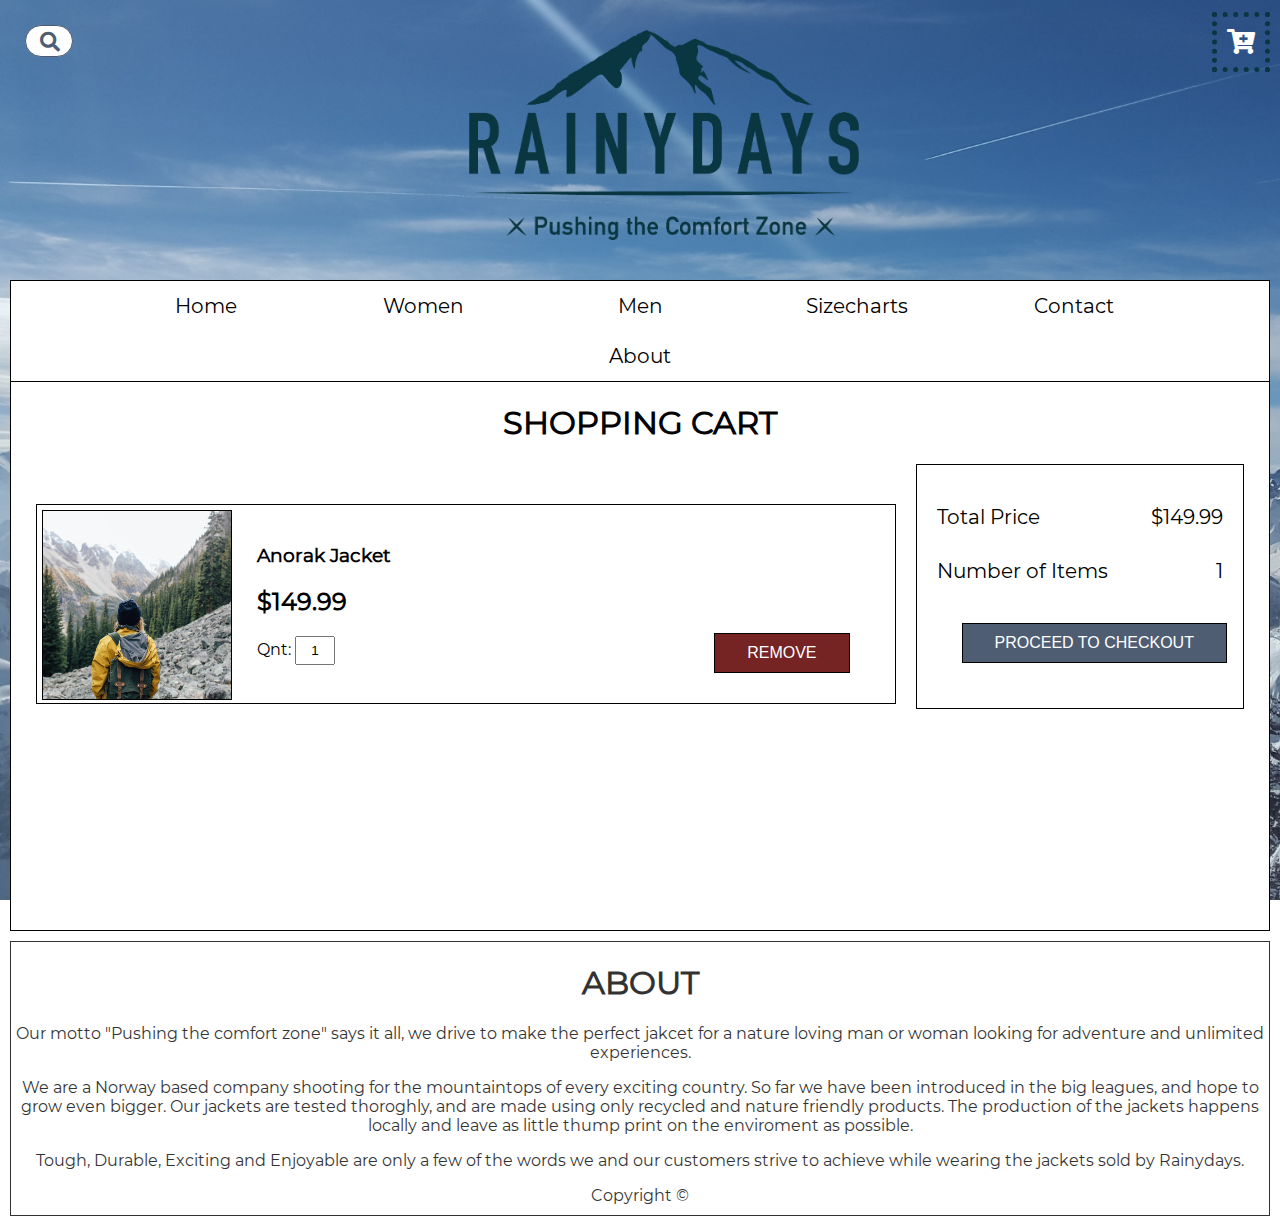
==== cart.html @ 87931893 "soon done" ====
<!DOCTYPE html>
<html lang="en">
  <head>
    <meta charset="UTF-8" />
    <meta name="viewport" content="width=device-width, initial-scale=1.0" />
    <meta name="description" content="Pushing the Comfort Zone, Jackets made to endure all adventures" />
    <title>Rainydays | Cart</title>
    <link href="css/cart.css" rel="stylesheet cart" />
    <link rel="stylesheet" href="https://use.fontawesome.com/releases/v5.10.2/css/all.css">
  </head>
  <body>
    <div class="page-wrapper">
      <header>
        <div class="header-selection">
          <div class="search-toggle">
            <input type="search" placeholder="Search..">
            <i class="fa fa-search"></i>
          </div>
          <div class="logo">
            <a href="index.html"><img src="images/rainydays_logo.png" alt="logo" style="width:100%"></a>
          </div>
          <div class="cart">
            <a href="cart.html"><label class="cart-label" for="cart-icon"><i class="fas fa-cart-plus"></i></label></a>
          </div>
        </div>
        <div class="main-nav">
          <label class="hamburger-label" for="hamburger-menu"><i class="fas fa-bars"></i></label>
          <input type="checkbox" id="hamburger-menu">
          <nav>
            <ul>
              <li><a href="index.html">Home</a></li>
              <li><a href="women.html">Women</a></li>
              <li><a href="men.html">Men</a></li>
              <li><a href="sizecharts.html">Sizecharts</a></li>
              <li><a href="contact.html">Contact</a></li>
              <li><a href="#About">About</a></li>
            </ul>
          </nav>
        </div>
      </header>
      <main>
        <section class="shopping-cart">
          <div class="title">
              <h1>SHOPPING CART</h1>
          </div>
          <div class="cart">
            <div class="products">
              <div class="product">
                <img class="product-image" src="images/productjackets/Jacket5.jpg" alt="Product Image">
                <div class="product-info">
                  <h3 class="product-name">Anorak Jacket</h3>
                  <h2 class="product-price">$149.99</h2>
                  <p class="product-quantity">Qnt: 
                    <input value="1" name="">

                  <div class="remove-button">
                    <input type="submit" class="the-remove-button" value="REMOVE">
                  </div>
                </div>
              </div>
            </div>
            <div class="cart-total">
              <p>
                <span>Total Price</span>
                <span>$149.99</span>
              </p>
              <p>
                <span>Number of Items</span>
                <span>1</span>
              </p>
              <div class="button">
                <a href="checkout.html"><input type="submit" class="the-button" value="PROCEED TO CHECKOUT"></a>
            </div>
          </div>
        </section>  
      </main>
      <footer>
        <section class="about">
            <div class="about-title">
                <h1 id="About">ABOUT</h1>
            </div>
            <div class="about-paragraphs">
                <div class="about1">
                  <p>Our motto "Pushing the comfort zone" says it all, we drive to make the perfect jakcet for a nature loving man or woman looking for adventure and unlimited experiences.</p>
                </div>
                <div class="about2">
                  <p>We are a Norway based company shooting for the mountaintops of every exciting country. So far we have been introduced in the big leagues, and hope to grow even bigger. Our jackets are tested thoroghly, and are made using only recycled and nature friendly products. The production of the jackets happens locally and leave as little thump print on the enviroment as possible.</p>
                </div>
                <div class="about3">
                  <p>Tough, Durable, Exciting and Enjoyable are only a few of the words we and our customers strive to achieve while wearing the jackets sold by Rainydays.</p>
                </div>
            </div>
        </section>
            <div class="copyright">
                Copyright &copy; 
            </div>
    </footer>
---- css/cart.css ----
@font-face {
  font-family: "Montserrat-Regular";
  src: url("../fonts/Montserrat-Regular.ttf") format("truetype");
}

body {
  font-family: "Montserrat-Regular";
  background-image: url(../images/background.jpg);
  background-repeat: no-repeat;
  background-size: cover;
  background-attachment: fixed;
}

.page-wrapper {
  max-width: 1350px;
  min-height: 100vh;
  padding: 10px;
  display: flex;
  flex-direction: column;
  margin: 0px auto;
}

* {
  box-sizing: border-box;
}

.search-toggle {
  width: auto;
  margin: 15px;
  display: table;
}

.search-toggle input[type="search"] {
  position: relative;
  padding: 5px 5px 5px 30px;
  width: 48px;
  height: 48;
  color: #4f5d73;
  font-size: 17px;
  border: 1px solid;
  border-radius: 30px;
  outline: none;
  transition: 0.5s ease;
}

.search-toggle input[type="search"]:hover {
  width: 75px;
}

.search-toggle input[type="search"]:focus {
  width: 150px;
}

.search-toggle i {
  position: relative;
  left: 5px;
  top: -25px;
  font-size: 20px;
  color: #4f5d73;
}

.main-nav {
  flex: 1;
}

.header-selection {
  display: flex;
  justify-content: space-between;
}

body {
  margin: 0;
  padding: 0;
  width: 100%;
}

.search,
.logo,
.cart {
  padding-left: 5px;
  padding-right: 5px;
  margin: 20px;
}

.cart-label {
  position: absolute;
  top: 12px;
  right: 10px;
  color: #0a3641;
  padding: 10px;
  font-size: 25px;
  display: block;
}

.logo {
  max-width: 400px;
}

nav,
#hamburger-menu {
  display: none;
}

ul {
  padding: 0px;
  text-align: center;
  background-color: white;
  border-color: black;
  border-width: 1px;
  border-style: solid solid none solid;
  margin-bottom: 0px;
}

li {
  display: block;
}

li a {
  line-height: 55px;
  width: 150px;
  color: black;
  text-align: center;
  padding: 10px;
  text-decoration: none;
  font-size: 25px;
}

li a:hover {
  background-color: #e4e4e4;
  color: #834e12;
}

.active {
  background-color: #e4e4e4;
  color: #834e12;
}

.hamburger-label {
  position: absolute;
  top: 13px;
  right: 45px;
  color: #0a3641;
  padding: 10px;
  font-size: 25px;
  display: block;
}

#hamburger-menu:checked ~ nav {
  display: block;
}

.shopping-cart {
  position: sticky;
  background-color: white;
  border-color: black;
  border-width: 1px;
  border-style: solid;
  height: 550px;
}

.title {
  text-align: center;
}

.cart {
  display: flex;
}

.products {
  flex: 0.75;
}

.product {
  display: flex;
  width: 100%;
  height: 200px;
  overflow: hidden;
  border: 1px solid black;
  margin-bottom: 20px;
  margin-top: 40px;
}

.product:hover {
  border: 1px solid rgb(236, 236, 236);
  box-shadow: 5px 5px 10px rgba(0, 0, 0, 0.2);
  transform: scale(1.01);
}

.product-image {
  width: 190px;
  height: 190px;
  object-fit: cover;
  border: 1px solid black;
  margin: 5px;
}

.product-info {
  padding: 20px;
  width: 100%;
  position: relative;
}

.product-name,
.product-price,
.product-quantity {
  margin-bottom: 20px;
}

.the-remove-button {
  border: black 1px solid;
  background-color: #752323;
  color: white;
  padding: 10px 32px;
  text-decoration: none;
  font-size: 16px;
}

.the-remove-button:hover {
  border: #752323 1px solid;
  background-color: white;
  color: #752323;
  padding: 10px 32px;
  text-decoration: none;
  font-size: 16px;
}

.remove-button {
  position: absolute;
  bottom: 20px;
  right: 20px;
  padding: 10px 25px;
  cursor: pointer;
}

.product-quantity > input {
  width: 40px;
  padding: 5px;
  text-align: center;
}

.cart-total {
  flex: 0.25;
  margin-left: 20px;
  padding: 20px;
  height: 245px;
  border: 1px solid black;
}

.cart-total p {
  display: flex;
  justify-content: space-between;
  margin-bottom: 30px;
  font-size: 20px;
}

.the-button {
  border: black 1px solid;
  background-color: #4f5d73;
  color: white;
  padding: 10px 32px;
  text-decoration: none;
  font-size: 16px;
}

.the-button:hover {
  border: #4f5d73 1px solid;
  background-color: white;
  color: #4f5d73;
  padding: 10px 32px;
  text-decoration: none;
  font-size: 16px;
}

.button {
  display: block;
  position: absolute;
  text-align: center;
  height: 40px;
  line-height: 40px;
  padding: 10px 25px;
  cursor: pointer;
}

footer {
  text-align: center;
  color: black;
  position: sticky;
  opacity: 0.8;
  background-color: white;
  border-color: black;
  border-width: 1px;
  border-style: solid;
  margin-top: 10px;
}

.copyright {
  margin-bottom: 10px;
}

@media (min-width: 600px) {
  .search-toggle input[type="search"]:hover {
    width: 150px;
  }

  .search-toggle input[type="search"]:focus {
    width: 300px;
  }

  .search-toggle input[type="search"] {
    position: relative;
    padding: 5px 30px 5px 15px;
    width: 48px;
    height: 48;
    color: #4f5d73;
    font-size: 17px;
    border: 1px solid;
    border-radius: 30px;
    outline: none;
    transition: 0.5s ease;
  }

  .search-toggle i {
    position: relative;
    left: -33px;
    top: 3px;
    font-size: 20px;
    color: #4f5d73;
  }
}

@media (min-width: 600px) {
  .hamburger-label {
    display: none;
  }

  nav {
    display: block;
  }

  ul {
    padding: 0px;
    text-align: center;
    background-color: white;
    border-color: black;
    border-width: 1px;
    border-style: solid solid none solid;
    margin-bottom: 0px;
  }

  li {
    display: inline-flex;
    justify-content: space-between;
  }

  li a {
    line-height: 40px;
    width: 213px;
    color: black;
    text-align: center;
    padding: 5px;
    text-decoration: none;
    font-size: 20px;
  }

  li a:hover {
    background-color: #e4e4e4;
    color: #834e12;
  }

  .active {
    background-color: #e4e4e4;
    color: #834e12;
  }

  .cart-label {
    color: white;
    border: 5px dotted #0a3641;
  }
}

@media (max-width: 600px) {
  .remove-button {
    display: none;
  }

  .product-image {
    width: 150px;
    height: 150px;
    object-fit: cover;
    border: 1px solid black;
    margin: 5px;
  }

  .the-button {
    border: black 1px solid;
    background-color: #4f5d73;
    color: white;
    padding: 10px 12px;
    text-decoration: none;
    font-size: 16px;
  }

  .the-button:hover {
    border: #4f5d73 1px solid;
    background-color: white;
    color: #4f5d73;
    padding: 10px 12px;
    text-decoration: none;
    font-size: 16px;
  }

  .button {
    display: block;
    position: absolute;
    text-align: center;
    height: 30px;
    line-height: 30px;
    padding: 10px 25px;
    cursor: pointer;
  }

  .product-quantity > input {
    width: 30px;
    padding: 5px;
    text-align: center;
  }

  .cart-total {
    flex: 0.15;
    margin-left: 20px;
    padding: 10px;
    height: 260px;
    border: 1px solid black;
  }

  .cart-total p {
    display: flex;
    justify-content: space-between;
    margin-bottom: 40px;
    font-size: 20px;
  }
}

@media (max-width: 1250px) {
  .cart {
    flex-direction: column;
  }
}

@media (max-width: 1200px) {
  .product {
    max-width: 95%;
  }
}
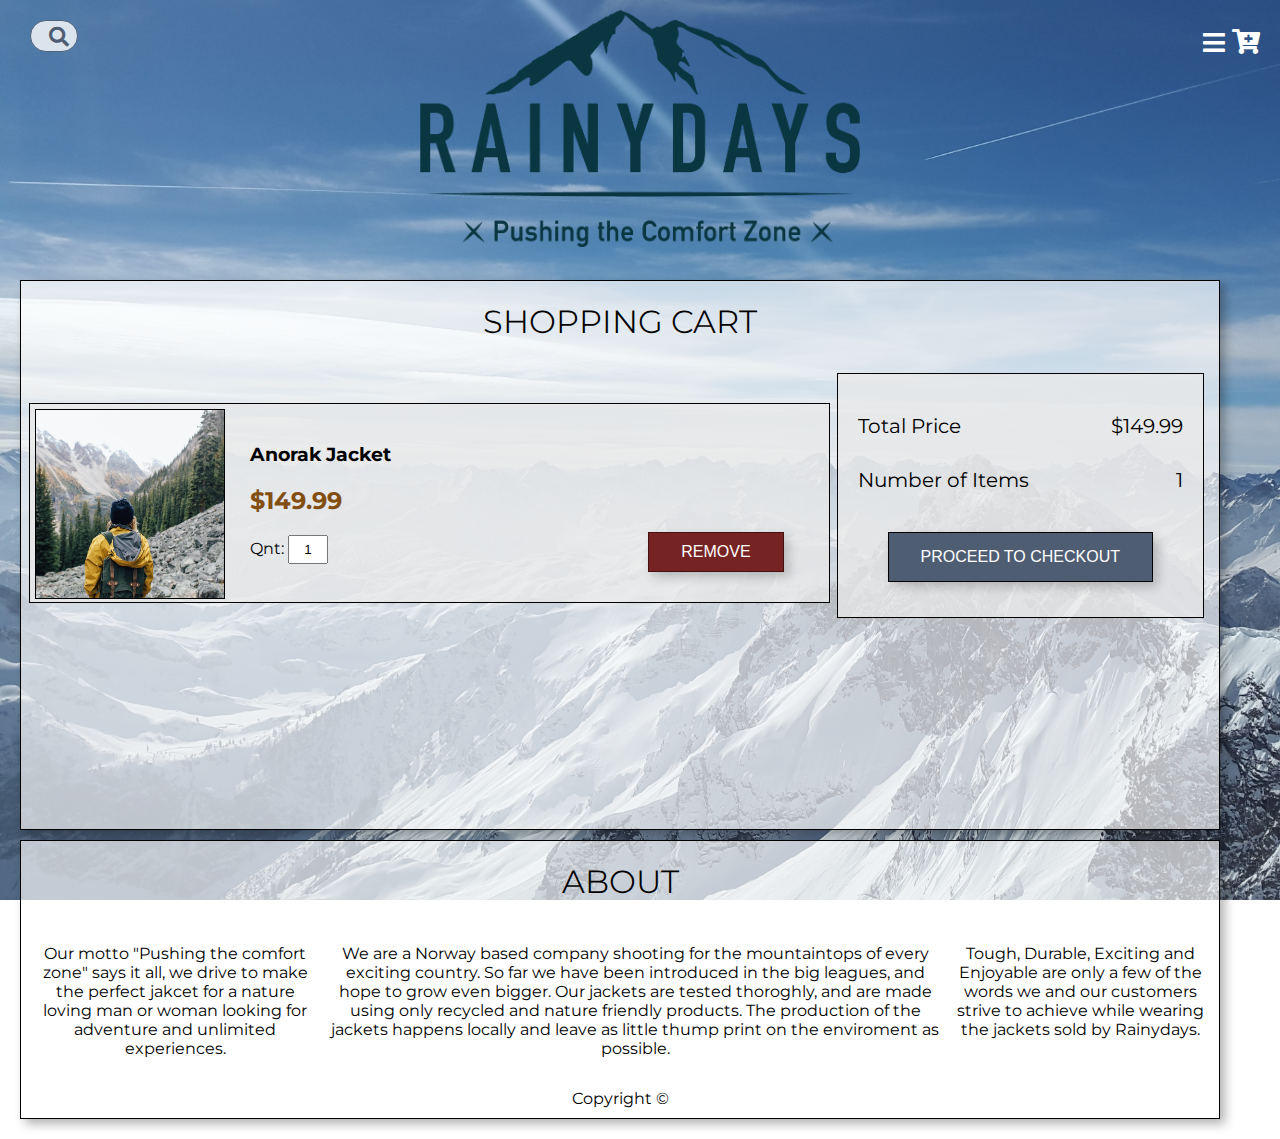
==== commit 2165d6d4: "updated!" ====
--- a/cart.html
+++ b/cart.html
@@ -5,8 +5,20 @@
     <meta name="viewport" content="width=device-width, initial-scale=1.0" />
     <meta name="description" content="Pushing the Comfort Zone, Jackets made to endure all adventures" />
     <title>Rainydays | Cart</title>
-    <link href="css/cart.css" rel="stylesheet cart" />
+    <link href="css/main.css" rel="stylesheet"/>
+    <link href="css/style.css" rel="stylesheet cart" />
     <link rel="stylesheet" href="https://use.fontawesome.com/releases/v5.10.2/css/all.css">
+    <!-- Hotjar Tracking Code for https://tender-jepsen-cf4c7b.netlify.app/ -->
+    <script>
+    (function(h,o,t,j,a,r){
+      h.hj=h.hj||function(){(h.hj.q=h.hj.q||[]).push(arguments)};
+      h._hjSettings={hjid:2862229,hjsv:6};
+      a=o.getElementsByTagName('head')[0];
+      r=o.createElement('script');r.async=1;
+      r.src=t+h._hjSettings.hjid+j+h._hjSettings.hjsv;
+      a.appendChild(r);
+      })(window,document,'https://static.hotjar.com/c/hotjar-','.js?sv=');
+    </script>
   </head>
   <body>
     <div class="page-wrapper">
@@ -47,7 +59,7 @@
             <div class="products">
               <div class="product">
                 <img class="product-image" src="images/productjackets/Jacket5.jpg" alt="Product Image">
-                <div class="product-info">
+                <div class="product-info-cart">
                   <h3 class="product-name">Anorak Jacket</h3>
                   <h2 class="product-price">$149.99</h2>
                   <p class="product-quantity">Qnt: 
--- a/css/main.css
+++ b/css/main.css
@@ -0,0 +1,534 @@
+@import url("https://fonts.googleapis.com/css2?family=Montserrat:wght@300;500&family=Playfair+Display+SC&display=swap");
+
+body {
+  font-family: "Montserrat";
+  background-image: url(../images/background.jpg);
+  background-repeat: no-repeat;
+  background-size: cover;
+  background-attachment: fixed;
+  margin: 0;
+  padding: 0;
+  width: 100%;
+}
+
+.page-wrapper {
+  max-width: 1350px;
+  min-height: 100vh;
+  padding: 10px;
+  justify-content: center;
+  margin: 0px auto;
+}
+
+* {
+  box-sizing: border-box;
+}
+
+.search-toggle {
+  position: absolute;
+  top: 20px;
+  left: 30px;
+  display: block;
+}
+
+.search-toggle input[type="search"] {
+  position: relative;
+  padding: 5px 5px 5px 30px;
+  width: 48px;
+  height: 48;
+  color: #4f5d73;
+  font-size: 17px;
+  border: 1px solid;
+  border-radius: 30px;
+  outline: none;
+  transition: 0.5s ease;
+  opacity: 0.8;
+}
+
+.search-toggle input[type="search"]:hover {
+  width: 75px;
+}
+
+.search-toggle input[type="search"]:focus {
+  width: 150px;
+}
+
+.search-toggle i {
+  position: absolute;
+  left: 5px;
+  top: 5px;
+  font-size: 20px;
+  color: #4f5d73;
+}
+
+.main-nav {
+  flex: 1;
+}
+
+.headerselection {
+  display: flex;
+  justify-content: space-between;
+}
+
+.search,
+.logo,
+.cart {
+  padding-left: 5px;
+  padding-right: 5px;
+  margin: 0px;
+  cursor: pointer;
+}
+
+.cart-label {
+  position: absolute;
+  top: 12px;
+  right: 10px;
+  color: #0a3641;
+  padding: 10px;
+  font-size: 25px;
+  display: block;
+}
+
+.logo {
+  width: 100%;
+  max-width: 300px;
+  text-align: center;
+  margin: 0px auto;
+}
+
+nav,
+#hamburger-menu {
+  visibility: hidden;
+  max-height: 0px;
+  transition: max-height 0.1s ease-out;
+  cursor: pointer;
+}
+
+ul {
+  width: 100%;
+  margin: 0 auto;
+  text-align: center;
+  background-color: #ffffff8a;
+  border: 1px black solid;
+  box-shadow: 5px 5px 10px rgba(0, 0, 0, 0.3);
+  padding: 0;
+}
+
+li {
+  display: block;
+}
+
+li a {
+  color: black;
+  text-align: center;
+  display: block;
+  padding: 10px;
+  margin: 5px;
+  text-decoration: none;
+  font-size: 25px;
+  font-weight: 300;
+}
+
+li a:hover {
+  background-color: rgba(233, 233, 233, 0.808);
+  border: 1px solid rgb(138, 138, 138);
+  box-shadow: 5px 5px 10px rgba(0, 0, 0, 0.3);
+  border-radius: 0px;
+  color: #834e12;
+}
+
+.active {
+  background-color: rgba(233, 233, 233, 0.808);
+  border: 1px solid rgb(0, 0, 0);
+  box-shadow: 5px 5px 10px rgba(0, 0, 0, 0.3);
+  border-radius: 30px;
+  color: #834e12;
+}
+
+.hamburger-label {
+  position: absolute;
+  top: 13px;
+  right: 45px;
+  color: #0a3641;
+  padding: 10px;
+  font-size: 25px;
+  display: block;
+}
+
+#hamburger-menu:checked ~ nav {
+  visibility: visible;
+  max-height: 400px;
+}
+
+/* Index specified css */
+
+.new-arrivals {
+  position: sticky;
+  background-color: #ffffffa8;
+  border: 1px solid black;
+  box-shadow: 5px 5px 10px rgba(0, 0, 0, 0.3);
+  margin: 10px;
+  max-width: 1200px;
+}
+
+.title {
+  text-align: center;
+  margin: 10px auto;
+  max-width: 800px;
+}
+
+h1 {
+  font-weight: 350;
+}
+
+.new-jackets {
+  text-align: center;
+  display: flex;
+  flex-wrap: wrap;
+  justify-content: center;
+}
+
+a:link {
+  text-decoration: none;
+}
+
+.jacket-one,
+.jacket-two,
+.jacket-three,
+.jacket-four,
+.jacket-five,
+.jacket-six {
+  border: 1px solid rgb(160, 160, 160);
+  box-shadow: 5px 5px 10px rgba(0, 0, 0, 0.1);
+  background-color: rgba(233, 233, 233, 0.932);
+  border-radius: 0px;
+  color: black;
+  margin: 15px;
+  padding: 15px;
+  cursor: pointer;
+}
+
+.jacket-one:hover,
+.jacket-two:hover,
+.jacket-three:hover,
+.jacket-four:hover,
+.jacket-five:hover,
+.jacket-six:hover {
+  border: 1px solid rgb(138, 138, 138);
+  box-shadow: 5px 5px 10px rgba(0, 0, 0, 0.5);
+  border-radius: 15px;
+  cursor: pointer;
+}
+
+.img-one,
+.img-two,
+.img-three,
+.img-four,
+.img-five,
+.img-six {
+  width: 250px;
+  height: 250px;
+  object-fit: cover;
+  border: 1px solid black;
+  margin: 2px;
+}
+
+.sale {
+  position: sticky;
+  background-color: #ffffffa8;
+  border: 1px solid black;
+  box-shadow: 5px 5px 10px rgba(0, 0, 0, 0.3);
+  margin: 10px;
+  max-width: 1200px;
+}
+
+.second-title {
+  text-align: center;
+  margin: 5px auto;
+  max-width: 700px;
+}
+
+.sale-jackets {
+  text-align: center;
+  display: flex;
+  flex-wrap: wrap;
+  justify-content: center;
+}
+
+.sale-one,
+.sale-two,
+.sale-three {
+  border: 1px solid rgb(160, 160, 160);
+  box-shadow: 5px 5px 10px rgba(0, 0, 0, 0.1);
+  background-color: rgba(233, 233, 233, 0.932);
+  border-radius: 0px;
+  color: black;
+  margin: 15px;
+  padding: 15px;
+  cursor: pointer;
+}
+
+.sale-one:hover,
+.sale-two:hover,
+.sale-three:hover {
+  border: 1px solid rgb(138, 138, 138);
+  box-shadow: 5px 5px 10px rgba(0, 0, 0, 0.5);
+  border-radius: 15px;
+  cursor: pointer;
+}
+
+.old-price {
+  text-decoration: line-through;
+}
+
+.sale-price {
+  color: rgb(204, 0, 0);
+}
+
+.img-sale-one,
+.img-sale-two,
+.img-sale-three {
+  width: 250px;
+  height: 250px;
+  object-fit: cover;
+  border: 1px solid black;
+  margin: 2px;
+}
+
+.newsletter {
+  position: sticky;
+  background-color: #ffffffa8;
+  border: 1px solid black;
+  box-shadow: 5px 5px 10px rgba(0, 0, 0, 0.3);
+  margin: 10px;
+  max-width: 1200px;
+}
+
+.newsletter-title {
+  text-align: center;
+  margin: 5px auto;
+  max-width: 575px;
+}
+
+.email input[type="email"] {
+  margin: 10px;
+  padding: 5px 30px 5px 15px;
+  width: 230px;
+  height: 48;
+  color: #4f5d73;
+  font-size: 17px;
+  border: 1px solid;
+  border-radius: 30px;
+  outline: none;
+  transition: 0.5s ease;
+}
+
+.the-button {
+  border: black 1px solid;
+  background-color: #4f5d73;
+  box-shadow: 5px 5px 10px rgba(0, 0, 0, 0.2);
+  color: white;
+  padding: 15px 32px;
+  text-decoration: none;
+  font-size: 16px;
+}
+
+.the-button:hover {
+  border: black 1px solid;
+  border-radius: 30px;
+  background-color: #4f5d73;
+  box-shadow: 5px 5px 10px rgba(0, 0, 0, 0.5);
+  color: white;
+  padding: 15px 32px;
+  text-decoration: none;
+  font-size: 16px;
+}
+
+.email,
+.button {
+  text-align: center;
+  padding: 10px;
+}
+
+.about-title {
+  text-align: center;
+}
+
+.about-paragraphs {
+  text-align: center;
+  margin: 10px;
+  display: flex;
+  flex-direction: column;
+}
+
+.about1 {
+  justify-content: space-around;
+  margin: 5px;
+}
+
+.about2 {
+  justify-content: space-around;
+  margin: 5px;
+}
+
+.about3 {
+  justify-content: space-around;
+  margin: 5px;
+}
+
+footer {
+  position: sticky;
+  background-color: #ffffffa8;
+  border: 1px solid black;
+  box-shadow: 5px 5px 10px rgba(0, 0, 0, 0.3);
+  margin: 10px;
+  max-width: 1200px;
+}
+
+.copyright {
+  text-align: center;
+  margin-bottom: 10px;
+}
+
+@media (min-width: 1290px) {
+  .hamburger-label {
+    visibility: hidden;
+  }
+
+  nav {
+    max-height: 50px;
+    visibility: visible;
+  }
+
+  ul {
+    margin: 0 auto;
+    text-align: center;
+    background-color: rgba(255, 255, 255, 0);
+    box-shadow: none;
+    border: none;
+    padding: 0px;
+  }
+
+  li {
+    display: inline-flex;
+    justify-content: space-between;
+  }
+
+  li a {
+    margin: 0 auto;
+    line-height: 40px;
+    width: 155px;
+    color: black;
+    text-align: center;
+    padding: 5px;
+    text-decoration: none;
+    font-size: 22px;
+    font-weight: 300;
+  }
+
+  li a:hover {
+    border: 1px solid black;
+    box-shadow: 5px 5px 10px rgba(0, 0, 0, 0.3);
+    border-radius: 30px;
+    color: #834e12;
+  }
+
+  .active {
+    border: 1px solid black;
+    box-shadow: 5px 5px 10px rgba(0, 0, 0, 0.3);
+    border-radius: 0px;
+    color: #834e12;
+  }
+}
+
+@media (min-width: 757px) {
+  .about-paragraphs {
+    text-align: center;
+    margin: 10px;
+    display: flex;
+    flex-direction: row;
+  }
+}
+
+@media (min-width: 608px) {
+  .search-toggle input[type="search"]:hover {
+    width: 150px;
+  }
+
+  .search-toggle input[type="search"]:focus {
+    width: 300px;
+  }
+
+  .search-toggle input[type="search"] {
+    position: relative;
+    padding: 5px 30px 5px 15px;
+    width: 48px;
+    height: 48;
+    color: #4f5d73;
+    font-size: 17px;
+    border: 1px solid;
+    border-radius: 30px;
+    outline: none;
+    transition: 0.5s ease;
+  }
+
+  .search-toggle i {
+    position: relative;
+    left: -33px;
+    top: 3px;
+    font-size: 20px;
+    color: #4f5d73;
+  }
+}
+
+@media (min-width: 600px) {
+  .hamburger-label {
+    color: white;
+  }
+
+  .cart-label {
+    color: white;
+  }
+
+  .email input[type="email"] {
+    margin: 10px;
+    padding: 5px 30px 5px 15px;
+    width: 350px;
+    height: 48;
+    color: #4f5d73;
+    font-size: 17px;
+    border: 1px solid;
+    border-radius: 30px;
+    outline: none;
+    transition: 0.5s ease;
+  }
+
+  .logo {
+    max-width: 450px;
+    margin: auto;
+  }
+}
+
+@media (min-width: 280px) {
+  .img-one,
+  .img-two,
+  .img-three,
+  .img-four,
+  .img-five,
+  .img-six {
+    width: 290px;
+    height: 290px;
+    object-fit: cover;
+    border: 1px solid black;
+    margin: 3px;
+  }
+
+  .img-sale-one,
+  .img-sale-two,
+  .img-sale-three {
+    width: 290px;
+    height: 290px;
+    object-fit: cover;
+    border: 1px solid black;
+    margin: 3px;
+  }
+}
--- a/css/style.css
+++ b/css/style.css
@@ -0,0 +1,616 @@
+/* Contact specified css */
+
+.success,
+.contact {
+  position: sticky;
+  background-color: #ffffffa8;
+  border: 1px solid black;
+  box-shadow: 5px 5px 10px rgba(0, 0, 0, 0.3);
+  margin: 10px;
+  max-width: 1200px;
+}
+
+.container {
+  text-align: center;
+}
+
+.title {
+  text-align: center;
+}
+
+* {
+  box-sizing: border-box;
+}
+
+#firstName,
+#surName,
+#subject,
+#email,
+select {
+  width: 90%;
+  text-align: center;
+  padding: 12px;
+  background-color: #f7faff;
+  border: 1px solid black;
+  border-radius: 30px;
+  box-sizing: border-box;
+  margin-top: 6px;
+  margin-bottom: 16px;
+  resize: vertical;
+}
+
+.button {
+  text-align: center;
+}
+
+.form-container {
+  text-align: center;
+  width: 800px;
+  height: 650px;
+  padding: 20px;
+  margin: 0 auto;
+  margin-bottom: 10px;
+}
+
+label {
+  display: block;
+  margin-top: 5px;
+  text-align: center;
+}
+
+.form-error {
+  display: none;
+  color: rgb(180, 4, 4);
+  margin-top: 2px;
+  margin-bottom: 12px;
+}
+
+.message {
+  display: none;
+  background: rgba(1, 161, 1, 0.459);
+  border: 1px solid rgb(0, 126, 27);
+  box-shadow: 2px 2px 4px 0 rgba(32, 87, 0, 0.3);
+  text-align: center;
+  padding: 15px;
+  color: rgb(0, 73, 6);
+  border-radius: 10px;
+  margin: 5px 100px 15px 100px;
+}
+
+/* Cart specified css */
+
+.shopping-cart {
+  position: sticky;
+  background-color: #ffffffa8;
+  border: 1px solid black;
+  box-shadow: 5px 5px 10px rgba(0, 0, 0, 0.3);
+  margin: 10px;
+  height: 550px;
+  max-width: 1200px;
+}
+
+.title {
+  text-align: center;
+}
+
+.cart {
+  display: flex;
+}
+
+.products {
+  flex: 0.75;
+}
+
+.product {
+  display: flex;
+  width: 100%;
+  height: 200px;
+  overflow: hidden;
+  background-color: rgba(233, 233, 233, 0.753);
+  border: 1px solid black;
+  margin: 3px;
+  margin-bottom: 20px;
+  margin-top: 40px;
+}
+
+.product:hover {
+  border: 1px solid rgb(236, 236, 236);
+  box-shadow: 5px 5px 10px rgba(0, 0, 0, 0.2);
+  transform: scale(1.01);
+}
+
+.product-image {
+  width: 190px;
+  height: 190px;
+  object-fit: cover;
+  border: 1px solid black;
+  margin: 5px;
+}
+
+.product-info-cart {
+  padding: 20px;
+  width: 100%;
+  position: relative;
+}
+
+.product-name,
+.product-price,
+.product-quantity {
+  margin-bottom: 20px;
+}
+
+.the-remove-button {
+  border: #471111 1px solid;
+  border-radius: 0px;
+  background-color: #752323;
+  box-shadow: 5px 5px 10px rgba(0, 0, 0, 0.2);
+  color: white;
+  padding: 10px 32px;
+  text-decoration: none;
+  font-size: 16px;
+}
+
+.the-remove-button:hover {
+  border: #471111 1px solid;
+  border-radius: 30px;
+  box-shadow: 5px 5px 10px rgba(0, 0, 0, 0.5);
+  background-color: #752323;
+  color: white;
+  padding: 10px 32px;
+  text-decoration: none;
+  font-size: 16px;
+}
+
+.remove-button {
+  position: absolute;
+  bottom: 20px;
+  right: 20px;
+  padding: 10px 25px;
+  cursor: pointer;
+}
+
+.product-quantity > input {
+  width: 40px;
+  padding: 5px;
+  text-align: center;
+}
+
+.cart-total {
+  flex: 0.28;
+  margin: 10px;
+  padding: 20px;
+  height: 245px;
+  border: 1px solid black;
+  background-color: rgba(233, 233, 233, 0.753);
+}
+
+.cart-total p {
+  display: flex;
+  justify-content: space-between;
+  margin-bottom: 30px;
+  font-size: 20px;
+}
+
+@media (max-width: 600px) {
+  .remove-button {
+    display: none;
+  }
+
+  .product-quantity > input {
+    width: 30px;
+    padding: 5px;
+    text-align: center;
+  }
+
+  .cart-total {
+    flex: 0.15;
+    margin-left: 20px;
+    padding: 10px;
+    height: 260px;
+    border: 1px solid black;
+  }
+
+  .cart-total p {
+    display: flex;
+    justify-content: space-between;
+    margin-bottom: 40px;
+    font-size: 20px;
+  }
+}
+
+@media (max-width: 1250px) {
+  .cart {
+    flex-direction: column;
+  }
+}
+
+@media (max-width: 1200px) {
+  .product {
+    max-width: 95%;
+  }
+
+  .shopping-cart {
+    height: 95%;
+  }
+}
+
+/* Checkout specified css */
+
+.checkout {
+  position: sticky;
+  background-color: #ffffffa8;
+  border: 1px solid black;
+  box-shadow: 5px 5px 10px rgba(0, 0, 0, 0.3);
+  margin: 10px;
+  max-width: 1200px;
+}
+
+.title {
+  text-align: center;
+}
+
+.card {
+  text-align: center;
+}
+
+.card-img {
+  width: 400px;
+  height: 280px;
+  object-fit: cover;
+}
+
+.checkout-card {
+  display: block;
+  text-align: center;
+  margin: 5px auto;
+  max-width: 575px;
+}
+
+.fullName,
+.cardNumber {
+  width: 250px;
+  padding: 12px;
+  background-color: #f7faff;
+  border: 1px solid black;
+  border-radius: 4px;
+  box-sizing: border-box;
+  margin-top: 6px;
+  margin-bottom: 16px;
+  text-align: center;
+  margin: 0px auto;
+  cursor: pointer;
+}
+
+.cardNumber {
+  margin-bottom: 30px;
+}
+
+.expirationDate,
+.cvv {
+  width: 150px;
+  padding: 12px;
+  background-color: #f7faff;
+  border: 1px solid black;
+  border-radius: 4px;
+  box-sizing: border-box;
+  margin-top: 6px;
+  margin-bottom: 16px;
+  text-align: center;
+  cursor: pointer;
+}
+
+.bottom {
+  display: block;
+  text-align: center;
+}
+
+.cvv-head,
+.exp-head {
+  flex: 1;
+  text-align: center;
+  margin: 0px auto;
+  padding: 10px;
+}
+
+.payment-method {
+  text-align: center;
+  margin-bottom: 10px;
+}
+
+.mastercard {
+  width: 100px;
+  height: 60px;
+  object-fit: cover;
+}
+
+.vipps {
+  width: 60px;
+  height: 60px;
+  object-fit: cover;
+}
+
+.button {
+  margin: 20px;
+}
+
+@media (min-width: 600px) {
+  .cart-label {
+    color: white;
+  }
+
+  .fullname,
+  .cardnumber {
+    width: 350px;
+    padding: 12px;
+    background-color: #f7faff;
+    border: 1px solid black;
+    border-radius: 4px;
+    box-sizing: border-box;
+    margin-top: 6px;
+    margin-bottom: 16px;
+    text-align: center;
+    margin: 0px auto;
+    cursor: pointer;
+  }
+
+  .cardnumber {
+    margin-bottom: 30px;
+  }
+
+  .bottom {
+    display: inline-flex;
+    text-align: center;
+  }
+}
+
+/* Women specified css */
+
+.women {
+  position: sticky;
+  background-color: #ffffffa8;
+  border: 1px solid black;
+  box-shadow: 5px 5px 10px rgba(0, 0, 0, 0.3);
+  margin: 10px;
+  max-width: 1200px;
+}
+
+.jackets {
+  text-align: center;
+  display: flex;
+  flex-wrap: wrap;
+  justify-content: center;
+  margin-bottom: 10px;
+}
+
+.jacket-one,
+.jacket-two,
+.jacket-three,
+.jacket-four,
+.jacket-five,
+.jacket-six {
+  flex: 1;
+}
+
+.women-sizechart {
+  text-align: center;
+  position: sticky;
+  background-color: #ffffffa8;
+  border: 1px solid black;
+  box-shadow: 5px 5px 10px rgba(0, 0, 0, 0.3);
+  margin: 10px;
+  max-width: 1200px;
+  margin-top: 10px;
+}
+
+.sizechart-img {
+  width: 300px;
+  height: 200px;
+  object-fit: cover;
+  margin: 2px;
+  border: 1px solid black;
+  box-shadow: 5px 5px 10px rgba(0, 0, 0, 0.2);
+}
+
+.sizechart-img:hover {
+  box-shadow: 5px 5px 10px rgba(0, 0, 0, 0.5);
+}
+
+@media (min-width: 1250px) {
+  .jackets {
+    display: flex;
+    text-align: center;
+  }
+}
+
+@media (min-width: 430px) {
+  .sizechart-img {
+    width: 500px;
+    height: 300px;
+    object-fit: cover;
+    margin: 2px;
+    margin-bottom: 10px;
+  }
+}
+
+/* Men specified css */
+
+.men {
+  position: sticky;
+  background-color: #ffffffa8;
+  border: 1px solid black;
+  box-shadow: 5px 5px 10px rgba(0, 0, 0, 0.3);
+  margin: 10px;
+  max-width: 1200px;
+}
+
+.jacket-one,
+.jacket-two,
+.jacket-three,
+.jacket-four,
+.jacket-five,
+.jacket-six {
+  flex: 1;
+}
+
+.men-sizechart {
+  text-align: center;
+  position: sticky;
+  background-color: #ffffffa8;
+  border: 1px solid black;
+  box-shadow: 5px 5px 10px rgba(0, 0, 0, 0.3);
+  margin: 10px;
+  max-width: 1200px;
+  margin-top: 10px;
+}
+
+.men-sizechart:hover {
+  box-shadow: 5px 5px 10px rgba(0, 0, 0, 0.5);
+}
+
+/* Jacket specified css */
+
+.jacket {
+  position: sticky;
+  background-color: #ffffffa8;
+  border: 1px solid black;
+  box-shadow: 5px 5px 10px rgba(0, 0, 0, 0.3);
+  margin: 10px;
+  max-width: 1200px;
+}
+
+.content {
+  text-align: center;
+  display: block;
+  border: 1px solid black;
+  box-shadow: 5px 5px 10px rgba(0, 0, 0, 0.4);
+  background-color: rgba(233, 233, 233, 0.932);
+  color: black;
+  margin: 10px auto;
+  max-width: 420px;
+}
+
+.title {
+  text-align: center;
+  margin: 5px auto;
+  max-width: 800px;
+}
+
+h2 {
+  color: #834e12;
+  font-weight: 100px;
+}
+
+.product-image-jacket {
+  width: 250px;
+  height: 250px;
+  object-fit: cover;
+  border: 1px solid black;
+  margin: 5px;
+  text-align: center;
+  box-shadow: 5px 5px 10px rgba(0, 0, 0, 0.2);
+}
+
+.add-to-cart {
+  text-align: center;
+}
+
+.product-info {
+  margin: 15px;
+}
+
+select {
+  width: 90%;
+  padding: 10px;
+  background-color: #f7faff;
+  border: 1px solid black;
+  border-radius: 30px;
+  box-sizing: border-box;
+  resize: vertical;
+  text-align: center;
+}
+
+@media (min-width: 600px) {
+  .product-image-jacket {
+    width: 350px;
+    height: 350px;
+    object-fit: cover;
+    border: 1px solid black;
+    margin: 10px;
+  }
+}
+
+/* Sizecharts specified css */
+
+.sizechart {
+  position: sticky;
+  background-color: #ffffffa8;
+  border: 1px solid black;
+  box-shadow: 5px 5px 10px rgba(0, 0, 0, 0.3);
+  margin: 10px;
+  max-width: 1200px;
+}
+
+.title {
+  text-align: center;
+  margin: 5px auto;
+  max-width: 800px;
+}
+
+.sizechart-image {
+  text-align: center;
+  flex-wrap: wrap;
+  margin-bottom: 10px;
+  justify-content: center;
+}
+
+.male,
+.female {
+  flex: 1;
+  margin: 10px;
+  padding: 10px;
+}
+
+.male a,
+.female a {
+  color: #834e12;
+  text-decoration: none;
+}
+
+.male:hover,
+.female:hover {
+  box-shadow: 5px 5px 10px rgba(0, 0, 0, 0.5);
+}
+
+.image-one,
+.image-two {
+  width: 300px;
+  height: 200px;
+  object-fit: cover;
+  border: 1px solid black;
+  margin: 2px;
+}
+
+@media (min-width: 1250px) {
+  .sizechart-image {
+    display: flex;
+    text-align: center;
+  }
+
+  .sizechart-info {
+    display: flex;
+    text-align: center;
+    margin: 20px;
+  }
+}
+
+@media (min-width: 430px) {
+  .image-one,
+  .image-two {
+    width: 500px;
+    height: 300px;
+    object-fit: cover;
+    border: 1px solid black;
+    box-shadow: 5px 5px 10px rgba(0, 0, 0, 0.3);
+    margin: 2px;
+  }
+}
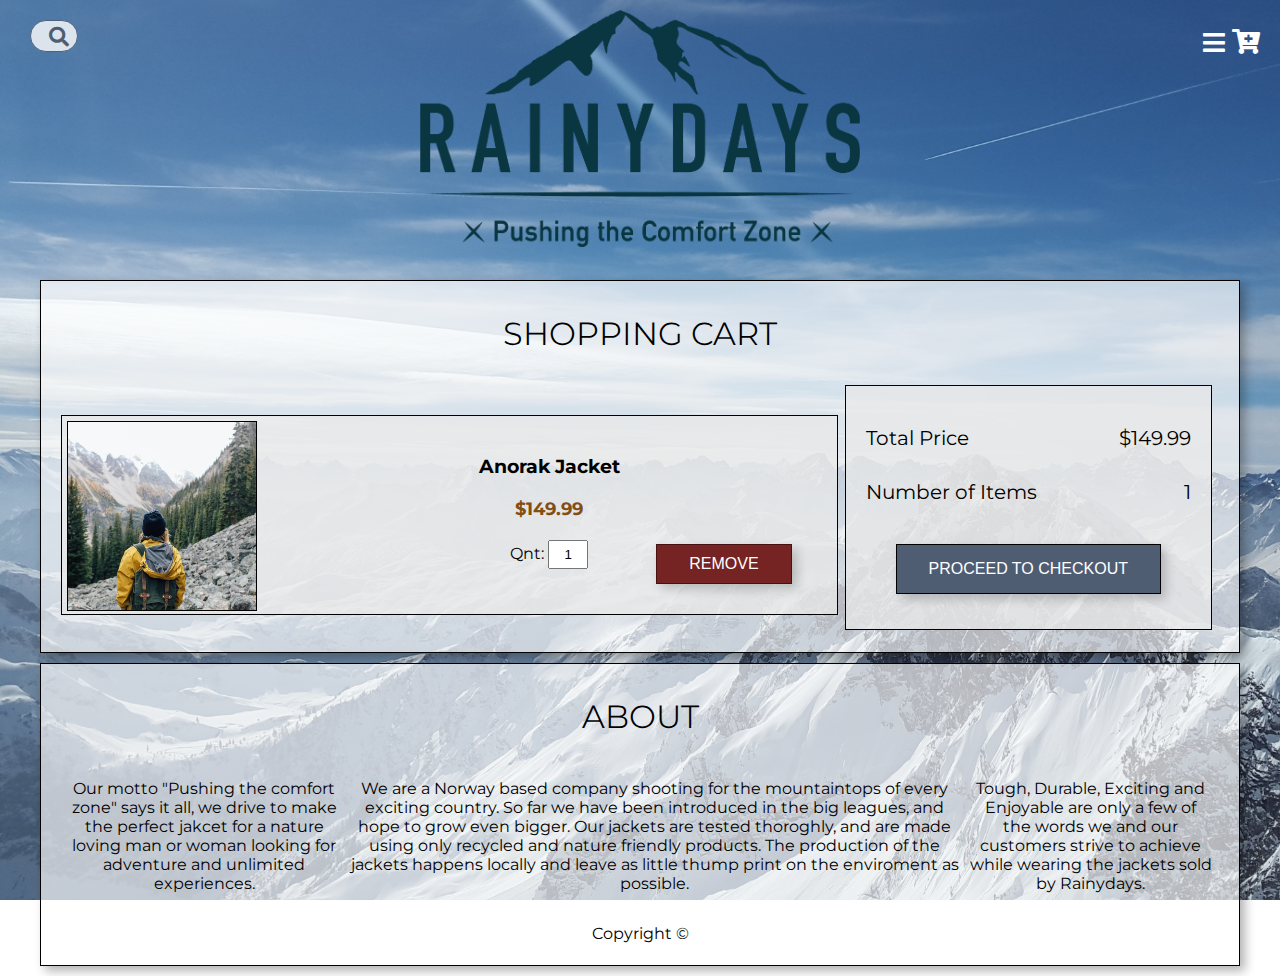
==== commit a0f28824: "API update" ====
--- a/cart.html
+++ b/cart.html
@@ -21,7 +21,7 @@
     </script>
   </head>
   <body>
-    <div class="page-wrapper">
+    <div class="container">
       <header>
         <div class="header-selection">
           <div class="search-toggle">
--- a/css/main.css
+++ b/css/main.css
@@ -6,12 +6,12 @@
   background-repeat: no-repeat;
   background-size: cover;
   background-attachment: fixed;
-  margin: 0;
+  margin: 0 auto;
   padding: 0;
   width: 100%;
 }
 
-.page-wrapper {
+.container {
   max-width: 1350px;
   min-height: 100vh;
   padding: 10px;
@@ -161,12 +161,17 @@
 
 /* Index specified css */
 
-.new-arrivals {
+.new-arrivals,
+.sale,
+.newsletter,
+footer {
   position: sticky;
   background-color: #ffffffa8;
   border: 1px solid black;
   box-shadow: 5px 5px 10px rgba(0, 0, 0, 0.3);
-  margin: 10px;
+  margin: auto;
+  margin-top: 10px;
+  padding: 12px;
   max-width: 1200px;
 }
 
@@ -232,15 +237,6 @@
   margin: 2px;
 }
 
-.sale {
-  position: sticky;
-  background-color: #ffffffa8;
-  border: 1px solid black;
-  box-shadow: 5px 5px 10px rgba(0, 0, 0, 0.3);
-  margin: 10px;
-  max-width: 1200px;
-}
-
 .second-title {
   text-align: center;
   margin: 5px auto;
@@ -294,15 +290,6 @@
   margin: 2px;
 }
 
-.newsletter {
-  position: sticky;
-  background-color: #ffffffa8;
-  border: 1px solid black;
-  box-shadow: 5px 5px 10px rgba(0, 0, 0, 0.3);
-  margin: 10px;
-  max-width: 1200px;
-}
-
 .newsletter-title {
   text-align: center;
   margin: 5px auto;
@@ -375,18 +362,42 @@
   margin: 5px;
 }
 
-footer {
-  position: sticky;
-  background-color: #ffffffa8;
-  border: 1px solid black;
-  box-shadow: 5px 5px 10px rgba(0, 0, 0, 0.3);
-  margin: 10px;
-  max-width: 1200px;
-}
-
 .copyright {
   text-align: center;
   margin-bottom: 10px;
+}
+
+.error {
+  text-align: center;
+  padding: 10px;
+  width: 380px;
+  color: rgb(116, 8, 8);
+  background-color: rgba(148, 5, 5, 0.171);
+  border: 1px solid rgb(116, 8, 8);
+  box-shadow: 2px 2px 4px 0 rgba(105, 1, 1, 0.363);
+  border-radius: 10px;
+  margin-bottom: 10px;
+  margin: auto;
+}
+
+.loader {
+  margin: auto;
+  border: 15px solid rgba(138, 138, 138, 0.534);
+  box-shadow: 2px 2px 4px 0 rgba(126, 134, 1, 0.644);
+  border-radius: 50%;
+  border-top: 15px solid #03617269;
+  width: 150px;
+  height: 150px;
+  animation: spinner 4s linear infinite;
+}
+
+@keyframes spinner {
+  0% {
+    transform: rotate(0deg);
+  }
+  100% {
+    transform: rotate(360deg);
+  }
 }
 
 @media (min-width: 1290px) {
--- a/css/style.css
+++ b/css/style.css
@@ -1,12 +1,13 @@
 /* Contact specified css */
 
-.success,
 .contact {
   position: sticky;
   background-color: #ffffffa8;
   border: 1px solid black;
   box-shadow: 5px 5px 10px rgba(0, 0, 0, 0.3);
-  margin: 10px;
+  margin: auto;
+  margin-top: 10px;
+  padding: 12px;
   max-width: 1200px;
 }
 
@@ -84,8 +85,9 @@
   background-color: #ffffffa8;
   border: 1px solid black;
   box-shadow: 5px 5px 10px rgba(0, 0, 0, 0.3);
-  margin: 10px;
-  height: 550px;
+  margin: auto;
+  margin-top: 10px;
+  padding: 12px;
   max-width: 1200px;
 }
 
@@ -241,7 +243,9 @@
   background-color: #ffffffa8;
   border: 1px solid black;
   box-shadow: 5px 5px 10px rgba(0, 0, 0, 0.3);
-  margin: 10px;
+  margin: auto;
+  margin-top: 10px;
+  padding: 12px;
   max-width: 1200px;
 }
 
@@ -370,7 +374,9 @@
   background-color: #ffffffa8;
   border: 1px solid black;
   box-shadow: 5px 5px 10px rgba(0, 0, 0, 0.3);
-  margin: 10px;
+  margin: auto;
+  margin-top: 10px;
+  padding: 12px;
   max-width: 1200px;
 }
 
@@ -392,14 +398,14 @@
 }
 
 .women-sizechart {
-  text-align: center;
-  position: sticky;
-  background-color: #ffffffa8;
-  border: 1px solid black;
-  box-shadow: 5px 5px 10px rgba(0, 0, 0, 0.3);
-  margin: 10px;
-  max-width: 1200px;
-  margin-top: 10px;
+  position: sticky;
+  background-color: #ffffffa8;
+  border: 1px solid black;
+  box-shadow: 5px 5px 10px rgba(0, 0, 0, 0.3);
+  margin: auto;
+  margin-top: 10px;
+  padding: 12px;
+  max-width: 1200px;
 }
 
 .sizechart-img {
@@ -439,7 +445,9 @@
   background-color: #ffffffa8;
   border: 1px solid black;
   box-shadow: 5px 5px 10px rgba(0, 0, 0, 0.3);
-  margin: 10px;
+  margin: auto;
+  margin-top: 10px;
+  padding: 12px;
   max-width: 1200px;
 }
 
@@ -453,14 +461,14 @@
 }
 
 .men-sizechart {
-  text-align: center;
-  position: sticky;
-  background-color: #ffffffa8;
-  border: 1px solid black;
-  box-shadow: 5px 5px 10px rgba(0, 0, 0, 0.3);
-  margin: 10px;
-  max-width: 1200px;
-  margin-top: 10px;
+  position: sticky;
+  background-color: #ffffffa8;
+  border: 1px solid black;
+  box-shadow: 5px 5px 10px rgba(0, 0, 0, 0.3);
+  margin: auto;
+  margin-top: 10px;
+  padding: 12px;
+  max-width: 1200px;
 }
 
 .men-sizechart:hover {
@@ -469,35 +477,27 @@
 
 /* Jacket specified css */
 
-.jacket {
-  position: sticky;
-  background-color: #ffffffa8;
-  border: 1px solid black;
-  box-shadow: 5px 5px 10px rgba(0, 0, 0, 0.3);
-  margin: 10px;
-  max-width: 1200px;
-}
-
-.content {
-  text-align: center;
-  display: block;
-  border: 1px solid black;
-  box-shadow: 5px 5px 10px rgba(0, 0, 0, 0.4);
-  background-color: rgba(233, 233, 233, 0.932);
-  color: black;
-  margin: 10px auto;
-  max-width: 420px;
+.jacket-details {
+  position: sticky;
+  background-color: #ffffffbd;
+  border: 1px solid black;
+  box-shadow: 5px 5px 10px rgba(0, 0, 0, 0.3);
+  margin: auto;
+  margin-top: 10px;
+  padding: 12px;
+  max-width: 1200px;
 }
 
 .title {
   text-align: center;
   margin: 5px auto;
-  max-width: 800px;
+  max-width: 700px;
 }
 
 h2 {
   color: #834e12;
   font-weight: 100px;
+  font-size: large;
 }
 
 .product-image-jacket {
@@ -514,10 +514,6 @@
   text-align: center;
 }
 
-.product-info {
-  margin: 15px;
-}
-
 select {
   width: 90%;
   padding: 10px;
@@ -527,6 +523,14 @@
   box-sizing: border-box;
   resize: vertical;
   text-align: center;
+}
+
+.product-selector {
+  max-width: 500px;
+}
+
+.price {
+  font-weight: 1000;
 }
 
 @media (min-width: 600px) {
@@ -546,7 +550,9 @@
   background-color: #ffffffa8;
   border: 1px solid black;
   box-shadow: 5px 5px 10px rgba(0, 0, 0, 0.3);
-  margin: 10px;
+  margin: auto;
+  margin-top: 10px;
+  padding: 12px;
   max-width: 1200px;
 }
 
